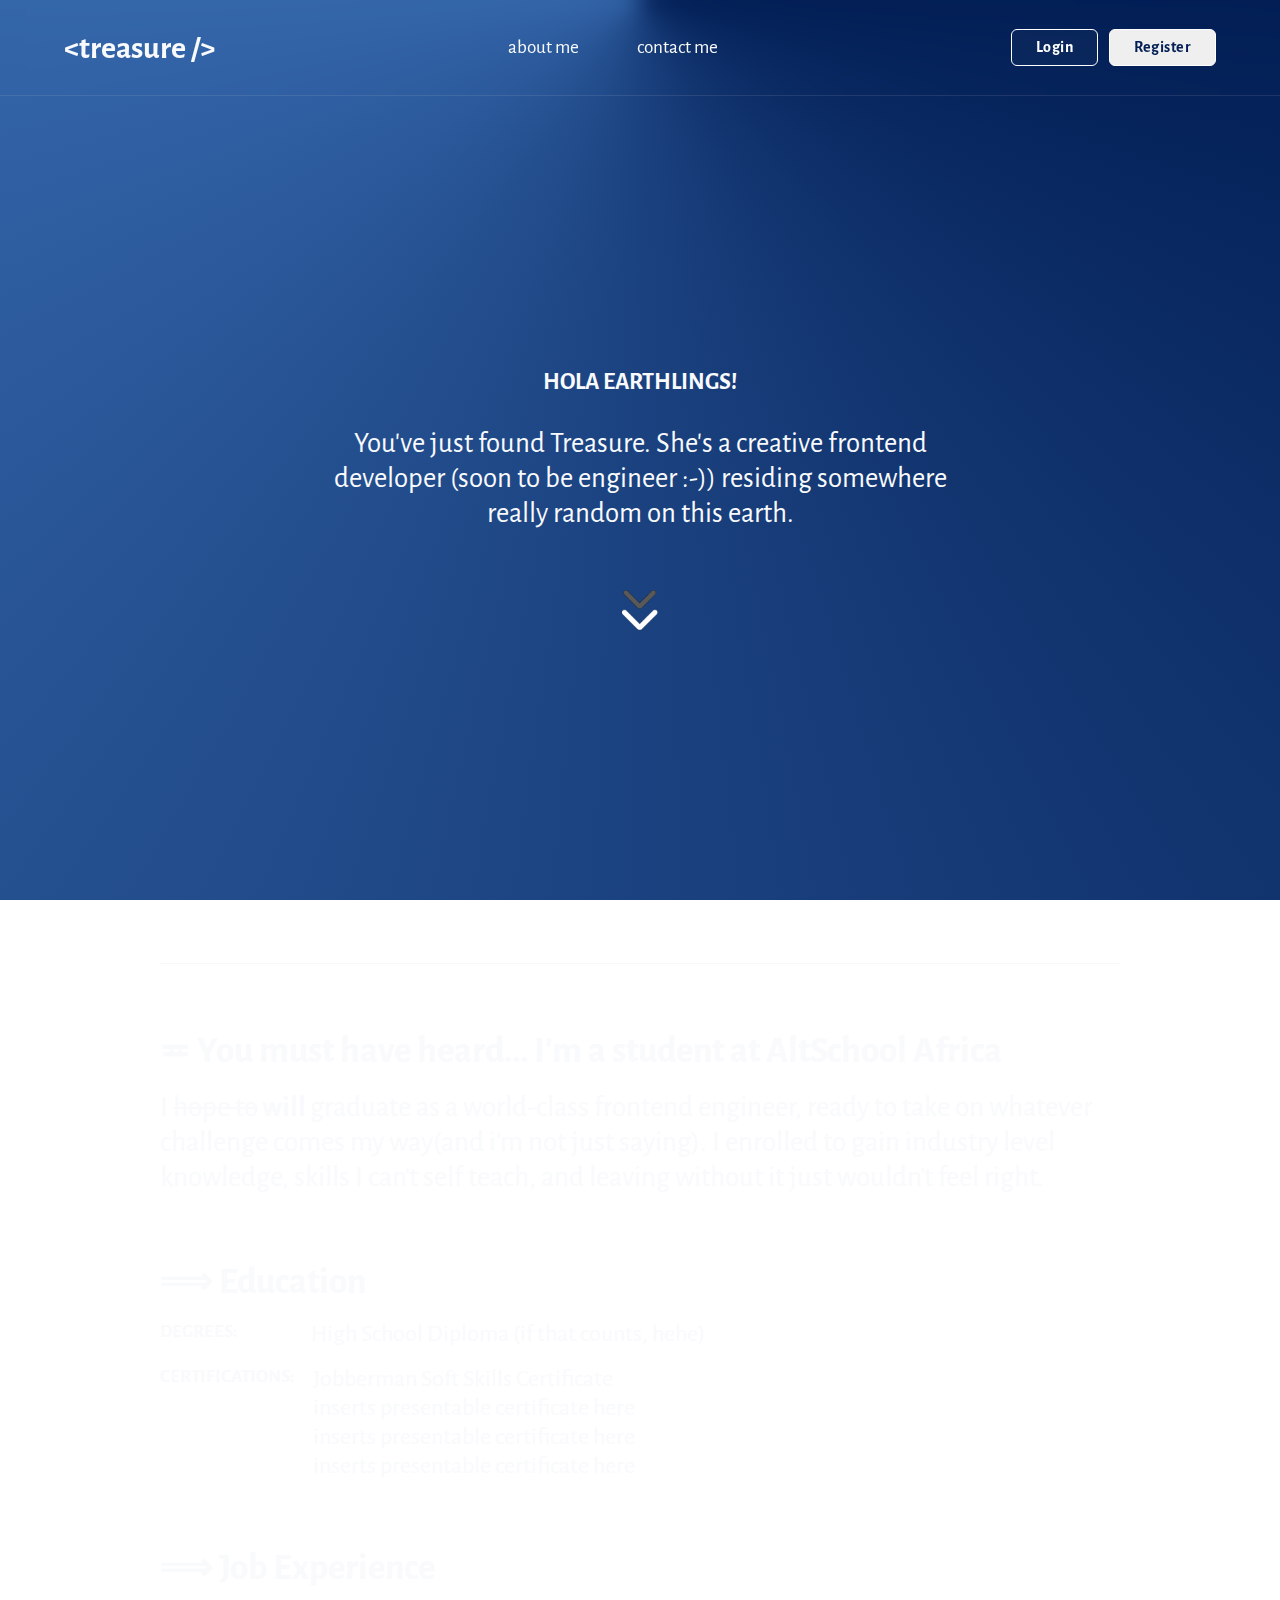
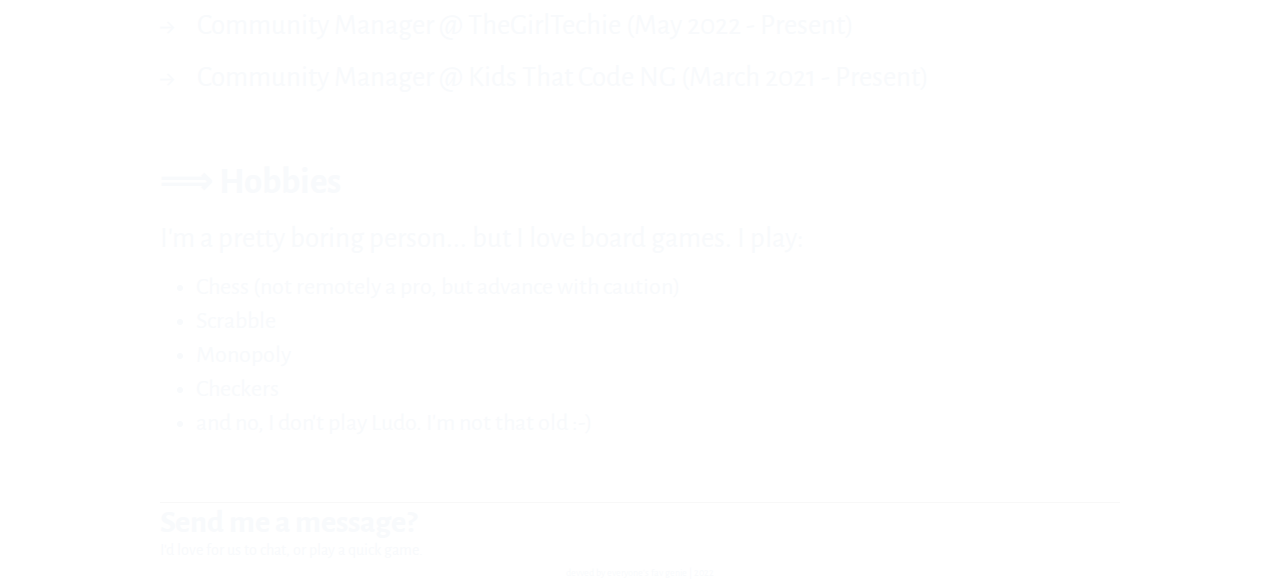
==== index.html @ 8bc4dc57 "about section done" ====
<!DOCTYPE html>
<html lang="en">
<head>
    <meta charset="UTF-8">
    <meta http-equiv="X-UA-Compatible" content="IE=edge">
    <meta name="viewport" content="width=device-width, initial-scale=1.0">
    <link rel="stylesheet" href="style.css">
    <title>{inserts an intelligent title here} </title>
</head>
<body>
    <nav>
            <h1> &lt;treasure /&gt;</h1>
            <ul>
                <li><a href="#about">about me</a></li>
                <li><a href="">contact me</a></li>
            </ul>
            <div>
                <button class="login-button"><a href="">Login</a></button>
                <button class="register-button"><a href="">Register</a></button>
            </div> 
    </nav>
    <main>
        <section class="hero">
            <h2>HOLA EARTHLINGS!</h2>
            <p>You've just found Treasure. She's a creative frontend developer (soon to be engineer :-)) residing somewhere really random on this earth.</p>
            <img src="assets/scroll.gif" width="100">
        </section>
        <section id="about">
            <aside>
               <h2>&ecir; You must have heard... I'm a student at AltSchool Africa</h2> 
               <div>
                   <p class="about-paragraph">I <span style="text-decoration:line-through">hope to</span><strong> will </strong>graduate as a world-class frontend engineer, ready to take on whatever challenge comes my way(and i'm not just saying). I enrolled to gain industry level knowledge, skills I can't self teach, and leaving without it just wouldn't feel right.</p>
               </div>
            </aside>
            <aside>
                <h2>&DoubleLongRightArrow; Education</h2> 
                <div class="education-info">
                    <div class="degrees">
                        <h3>DEGREES: </h3>
                        <p style="margin-left:3.1em">High School Diploma (if that counts, hehe)</p>
                    </div>
                    <div class="degrees">
                        <h3>CERTIFICATIONS: </h3>
                        <div>
                            <p style="margin-left:.8em">Jobberman Soft Skills Certificate</p>
                            <p style="margin-left:.8em">inserts presentable certificate here</p>
                            <p style="margin-left:.8em">inserts presentable certificate here</p>
                            <p style="margin-left:.8em">inserts presentable certificate here</p>
                        </div>
                    </div>
                    <p></p>
                </div>
             </aside>
             <aside>
                <h2>&DoubleLongRightArrow; Job Experience</h2> 
                <div>
                    <p>&RightArrow; &MediumSpace; &MediumSpace;Community Manager @ TheGirlTechie (May 2022 - Present)</p>
                    <p>&RightArrow; &MediumSpace; &MediumSpace;Community Manager @ Kids That Code NG (March 2021 - Present)</p>
                    
                </div>
             </aside>
             <aside>
                <h2>&DoubleLongRightArrow; Hobbies</h2> 
                <div>
                    <p>I'm a pretty boring person... but I love board games. I play:</p>
                    <ul>
                        <li>Chess (not remotely a pro, but advance with caution)</li>
                        <li>Scrabble</li>
                        <li>Monopoly</li>
                        <li>Checkers</li>
                        <li>and no, I don't play Ludo. I'm not that old :-)</li>
                    </ul>
                </div>
             </aside>
        </section>
        <section class="contact">
            <div>
                <h1>Send me a message?</h1>
                <p>I'd love for us to chat, or play a quick game.</p>
            </div>
        </section>
    </main>
    <footer>devved by everyone's fav genie | 2022</footer>
</body>
</html>
---- style.css ----
@import url('https://fonts.googleapis.com/css2?family=Alegreya+Sans:ital,wght@0,100;0,300;0,400;0,500;0,700;0,800;0,900;1,100;1,300;1,400;1,500;1,700;1,800;1,900&display=swap');
* {
    padding: 0;
    margin: 0;
    box-sizing: border-box;
    list-style: none;
    text-decoration: none;
    font-family: 'Alegreya Sans', Verdana, sans-serif;
    color: unset;
}
a:hover {
    text-decoration: underline;
    text-decoration-style: dotted;
    text-underline-offset: 4px;
}
body {
    background: conic-gradient(from 90deg at 50% 0%, #021e55, #66aeff) no-repeat center center fixed;
    background-size: cover;
    height: 100%;
    width: 100%;
    color: #f8fafc;
}
nav {
    display: flex;
    justify-content: space-between;
    align-items: center;
    position: fixed;
    top: 0;
    border-bottom: 0.05em solid rgba(204, 204, 204, 0.13);
    width: 100%;
    height: 6em;
    margin: 0 auto; 
    padding: 0 5%;
    backdrop-filter: blur(10px);
}
nav ul {
    display: flex;
    font-size: 1.2em;
}
nav ul > * + * {
  margin-left: 3em;
}
nav li a:hover {
    text-decoration: underline;
    text-decoration-style: dotted;
    text-underline-offset: 4px;
    color: white;
}
button {
    border: 1px solid white;
    padding: 0.5em 1.5em;
    border-radius: 6px;
    font-weight: 600;
    font-size: 16px;
    letter-spacing: 0.5px;
}
.login-button {
    background: rgba(255, 255, 255, 0.027);
    margin-right: 0.5em;
    color: white;
}
.login-button:hover {
    background: rgba(255, 255, 255, 0.3);
}
button.register-button {
    color: #021e55;
}
main {
    width: 75%;
    margin-inline: auto;
}
.hero {
    display: flex;
    flex-direction: column;
    justify-content: center;
    align-items: center;
    text-align: center;
    height: 100vh;
    margin-top: 4em;
    border-bottom: 0.05em solid rgba(204, 204, 204, 0.13);
}
.hero p {
    font-size: 1.8em;
    width: 80%;
    max-width: 650px;
    margin: 1em auto;
}
.hero img {
    margin-inline: auto;
}
#about {
    border-bottom: 0.05em solid rgba(204, 204, 204, 0.13);
}
#about aside {
    margin-block: 4em;
}
#about aside h2 {
    font-size: 2.3em;

}
#about aside p {
    font-size: 1.8em;
    margin-block: 0.6em;
}
#about aside ul li{ 
    list-style: disc;
    font-size: 1.5em;
    margin: .2em 1.5em;
}

#about aside .degrees {
    display: flex;
    align-items: flex-start;
    margin-block: 1em;
}
#about aside .degrees p {
    font-size: 1.5em;
    margin-block: 0;
}
.reach-me {
    text-align: center;
    font-size: 1.5em;
}
.reach-me a {
    text-decoration: underline;
    text-decoration-style: dotted;
}
footer {
    text-align: center;
    font-size: x-small;
    line-height: 26px;
}
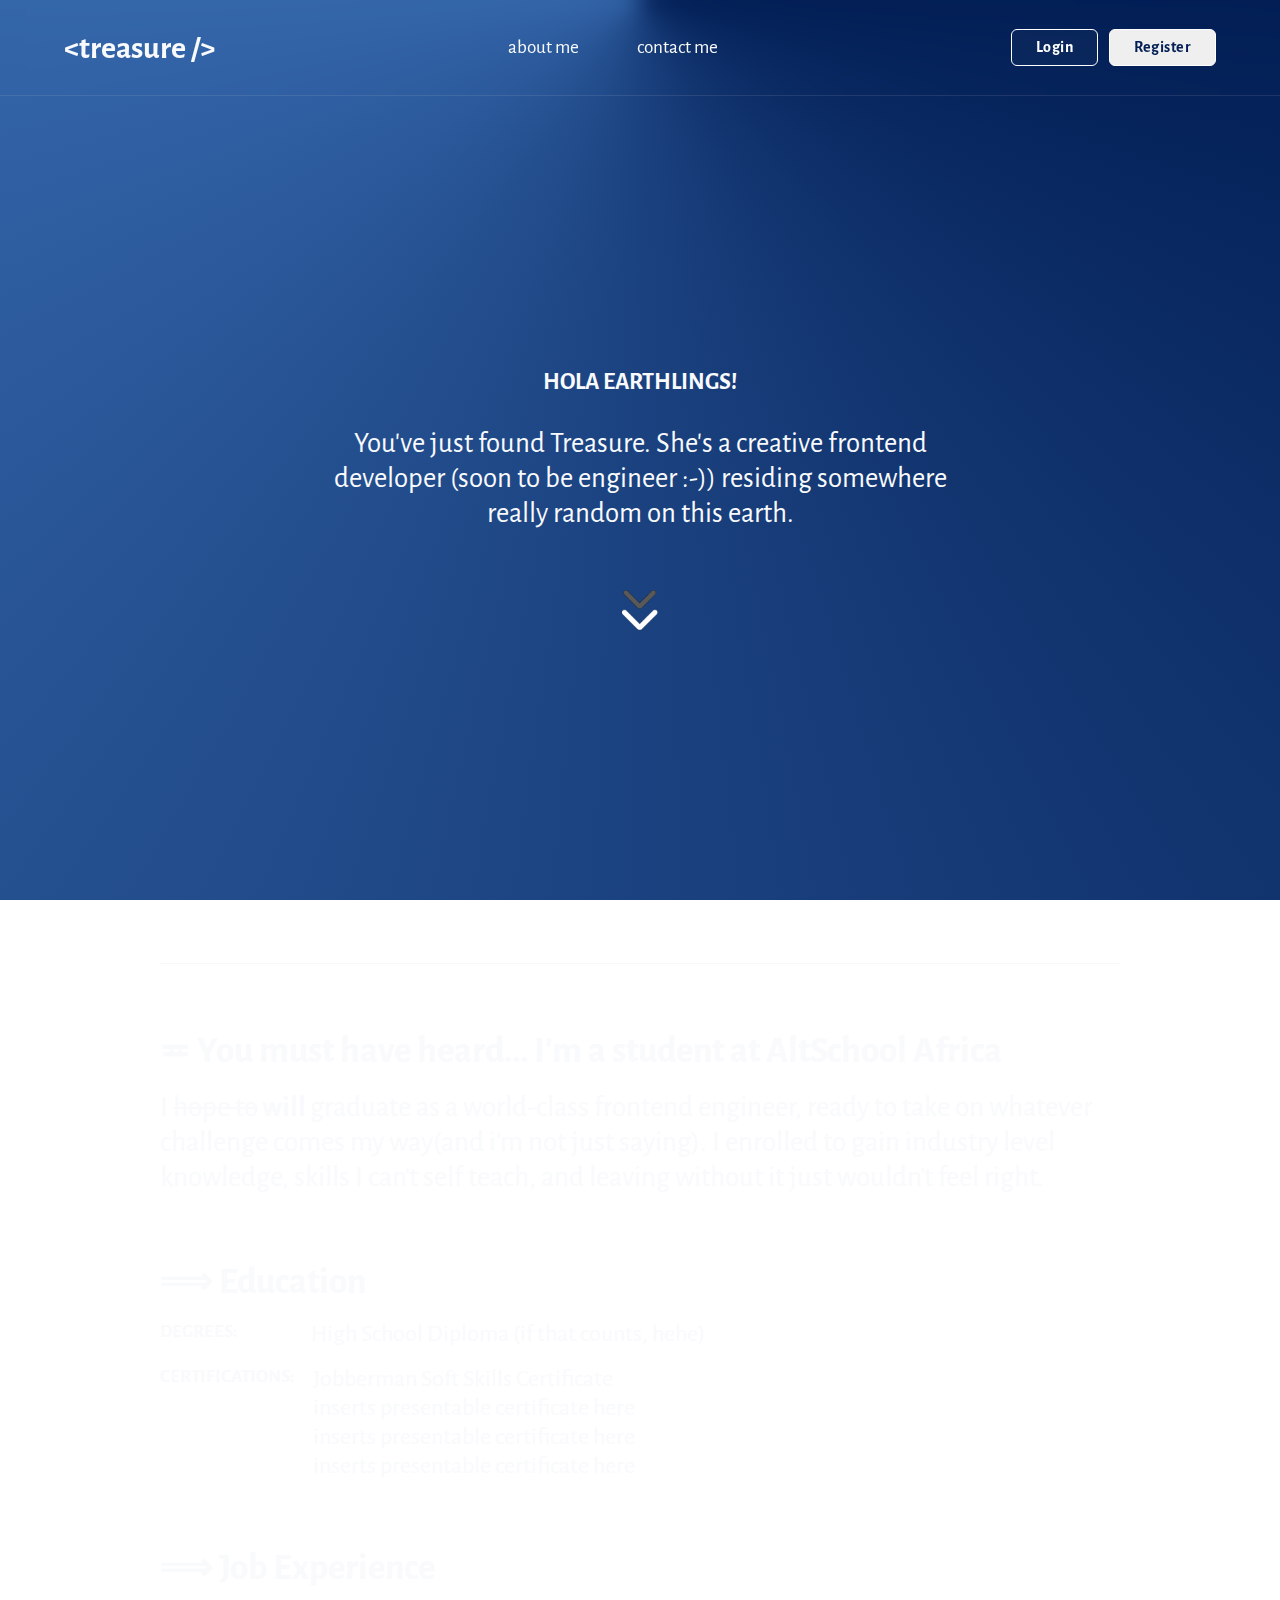
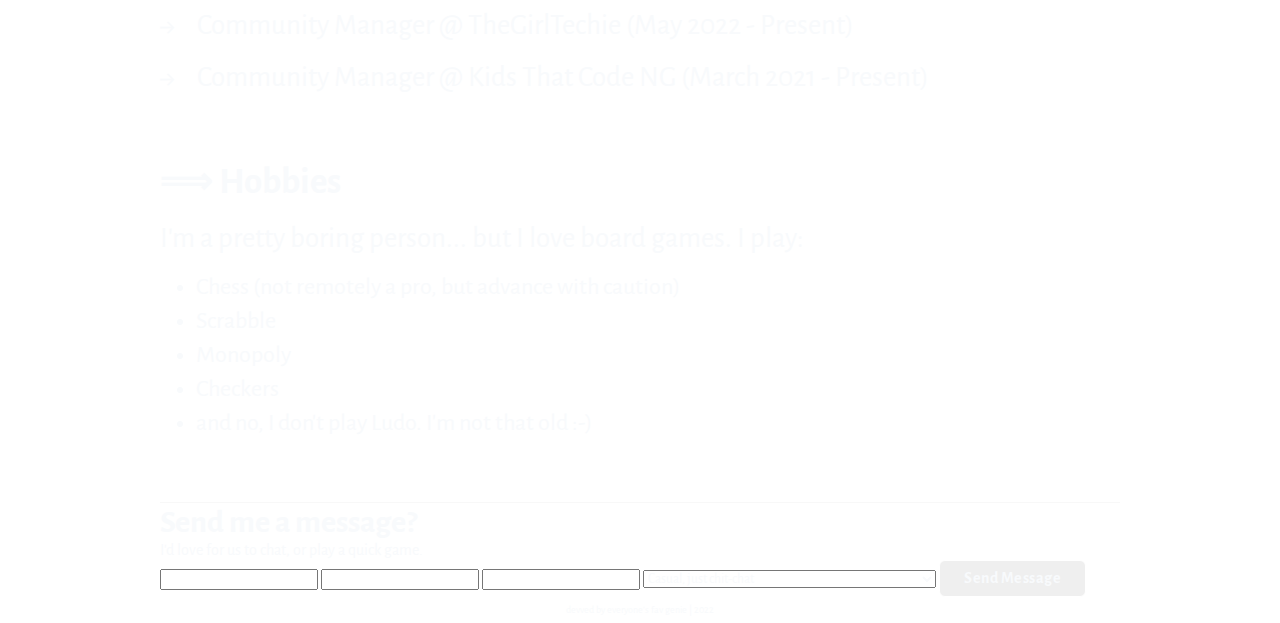
==== commit 3f1f5ca0: "shared nav across screens" ====
--- a/index.html
+++ b/index.html
@@ -78,6 +78,20 @@
                 <h1>Send me a message?</h1>
                 <p>I'd love for us to chat, or play a quick game.</p>
             </div>
+            <aside>
+                <form action="">
+                    <input type="text" name="" id="">
+                    <input type="email" name="" id="">
+                    <input type="text" name="" id="">
+                    <select name="Priority" value="Priority" id="">
+                        <option value="">Casual, just chit-chat</option>
+                        <option value="">Important, someone just deleted production DB</option>
+                        <option value="">Top Priority, I have a gig for you</option>
+                        <option value="">Code Red, I have a sweet deal you need to close ASAP</option>
+                    </select>
+                    <button type="submit">Send Message</button>
+                </form>
+            </aside>
         </section>
     </main>
     <footer>devved by everyone's fav genie | 2022</footer>
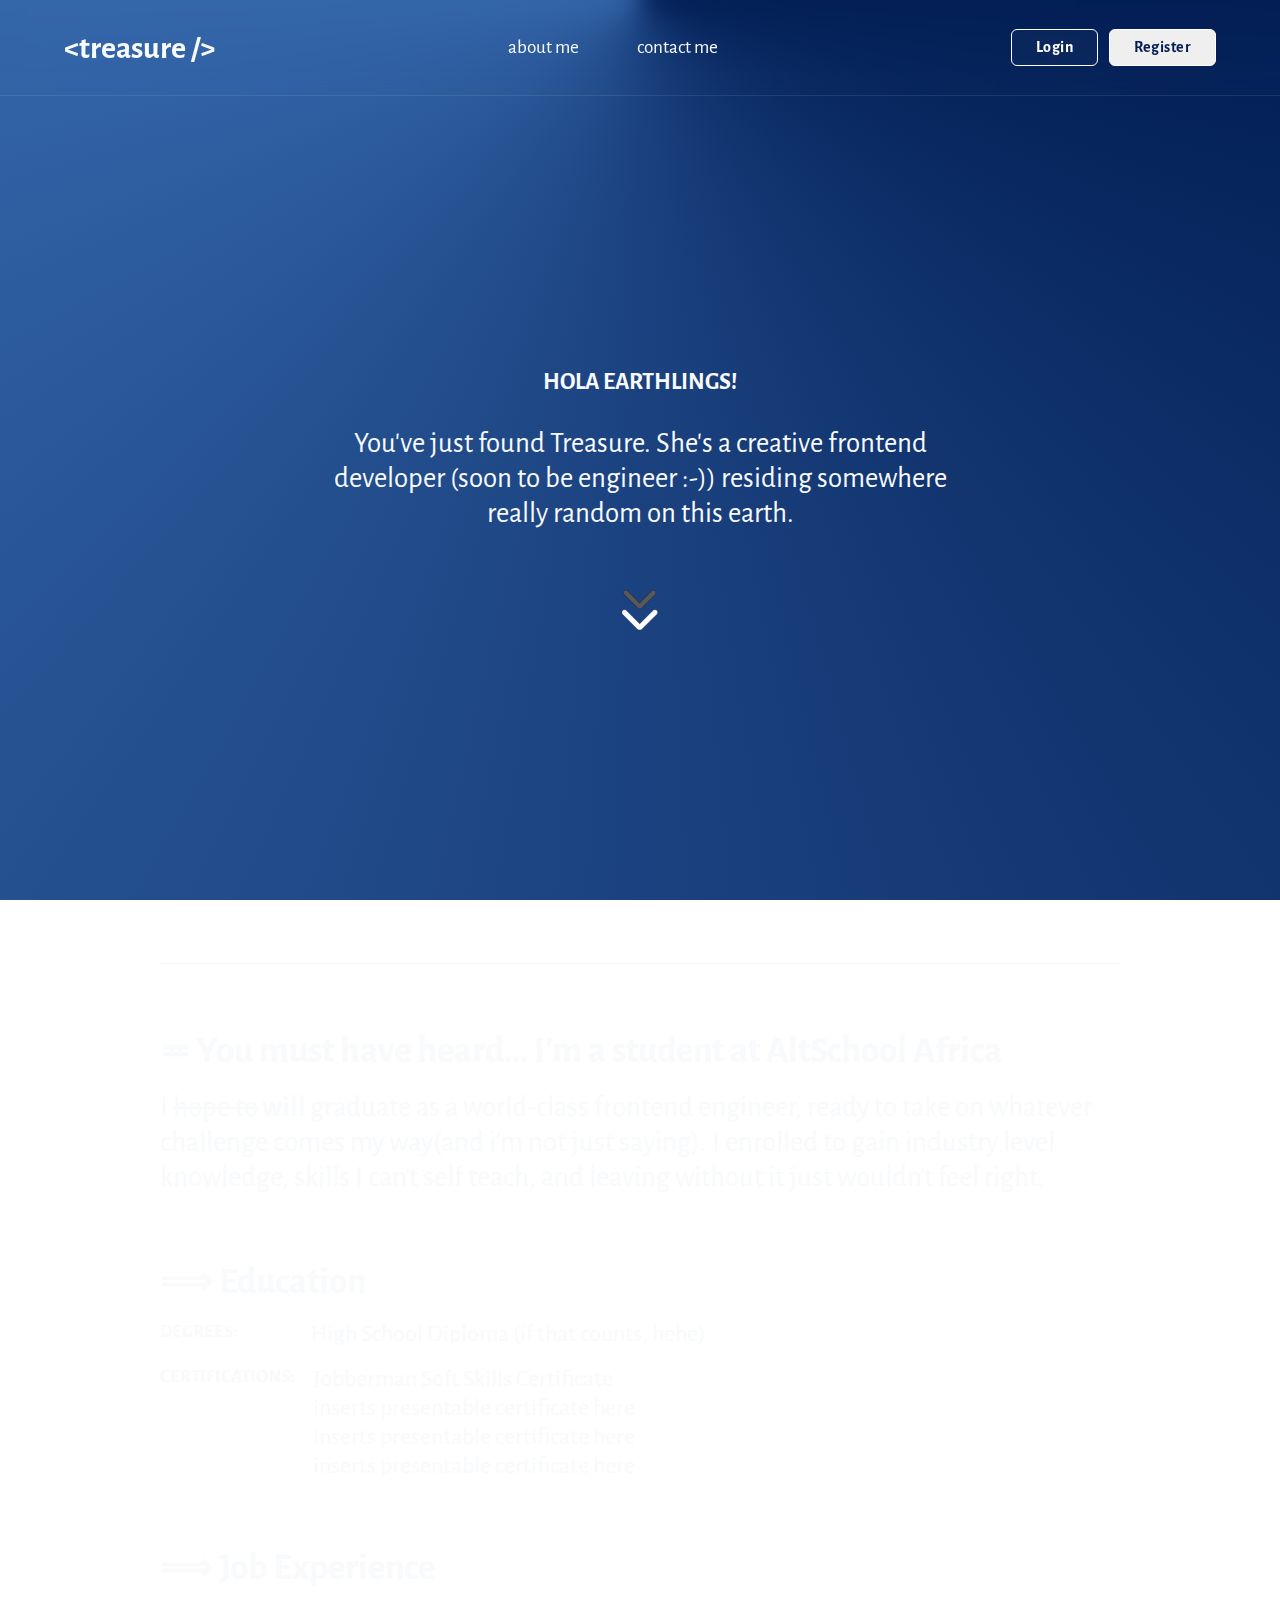
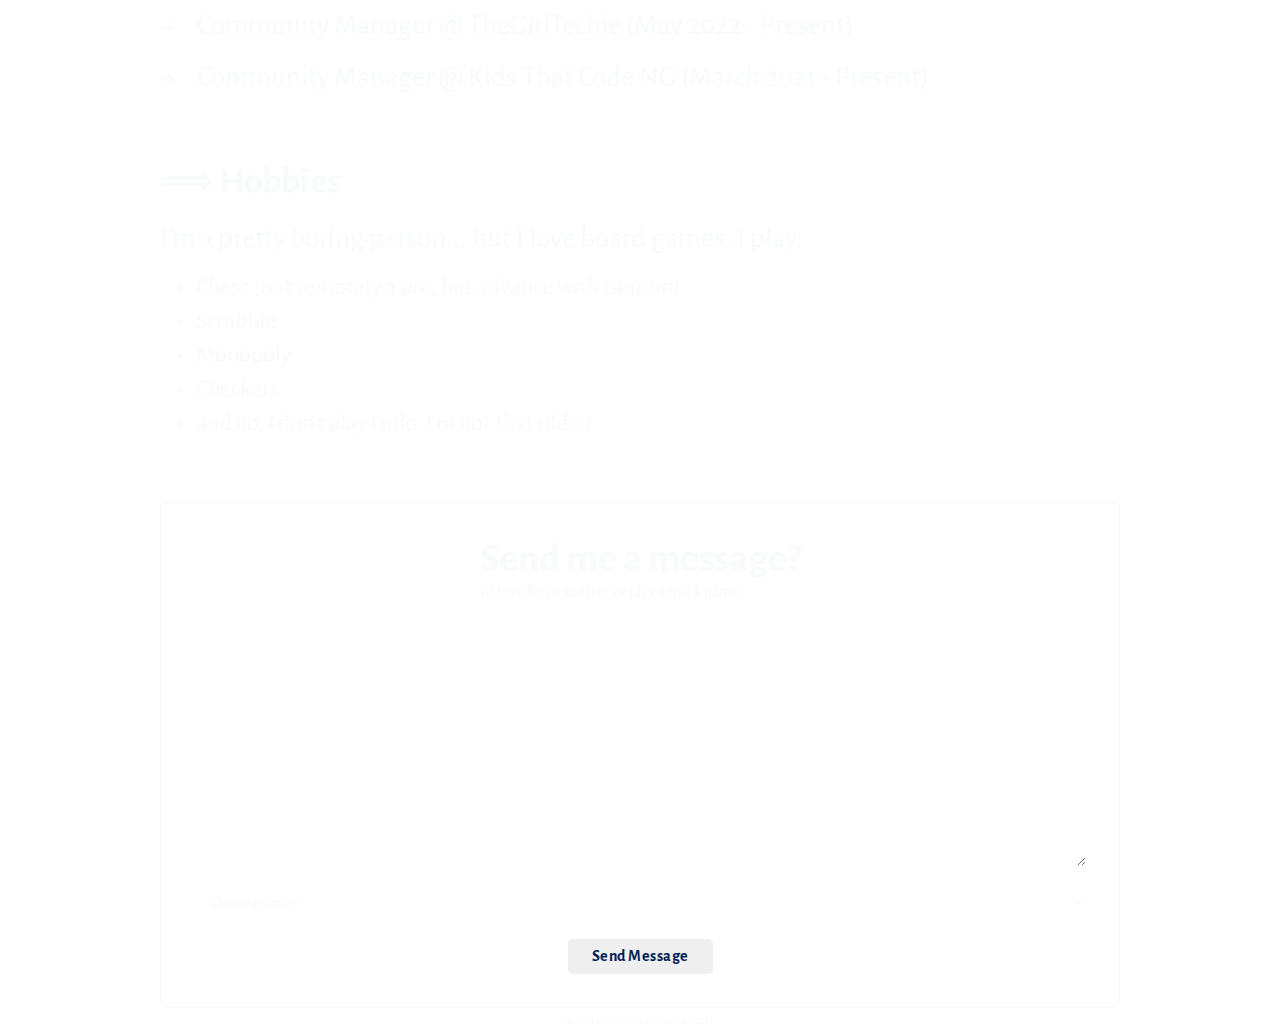
==== commit aa7a7e33: "form controls" ====
--- a/index.html
+++ b/index.html
@@ -12,7 +12,7 @@
             <h1> &lt;treasure /&gt;</h1>
             <ul>
                 <li><a href="#about">about me</a></li>
-                <li><a href="">contact me</a></li>
+                <li><a href="#contact">contact me</a></li>
             </ul>
             <div>
                 <button class="login-button"><a href="">Login</a></button>
@@ -42,10 +42,10 @@
                     <div class="degrees">
                         <h3>CERTIFICATIONS: </h3>
                         <div>
-                            <p style="margin-left:.8em">Jobberman Soft Skills Certificate</p>
-                            <p style="margin-left:.8em">inserts presentable certificate here</p>
-                            <p style="margin-left:.8em">inserts presentable certificate here</p>
-                            <p style="margin-left:.8em">inserts presentable certificate here</p>
+                            <p>Jobberman Soft Skills Certificate</p>
+                            <p>inserts presentable certificate here</p>
+                            <p>inserts presentable certificate here</p>
+                            <p>inserts presentable certificate here</p>
                         </div>
                     </div>
                     <p></p>
@@ -53,7 +53,7 @@
              </aside>
              <aside>
                 <h2>&DoubleLongRightArrow; Job Experience</h2> 
-                <div>
+                <div class="experience">
                     <p>&RightArrow; &MediumSpace; &MediumSpace;Community Manager @ TheGirlTechie (May 2022 - Present)</p>
                     <p>&RightArrow; &MediumSpace; &MediumSpace;Community Manager @ Kids That Code NG (March 2021 - Present)</p>
                     
@@ -73,25 +73,25 @@
                 </div>
              </aside>
         </section>
-        <section class="contact">
+        <section id="contact">
             <div>
                 <h1>Send me a message?</h1>
                 <p>I'd love for us to chat, or play a quick game.</p>
             </div>
-            <aside>
-                <form action="">
-                    <input type="text" name="" id="">
-                    <input type="email" name="" id="">
-                    <input type="text" name="" id="">
-                    <select name="Priority" value="Priority" id="">
-                        <option value="">Casual, just chit-chat</option>
-                        <option value="">Important, someone just deleted production DB</option>
-                        <option value="">Top Priority, I have a gig for you</option>
-                        <option value="">Code Red, I have a sweet deal you need to close ASAP</option>
-                    </select>
-                    <button type="submit">Send Message</button>
-                </form>
-            </aside>
+            <form action="">
+                <input type="text" name="" id="" placeholder="What's your name?" required>
+                <input type="email" name="" id="" placeholder="Enter your email..." required>
+                <textarea type="text" rows="7" placeholder="Type your message here..." no-resize required></textarea> 
+                <select name="cars" id="cars" placeholder="Choose a priority" required>
+                    <option value="Choose a priority" default>Choose a priority</option>
+                    <option value="volvo">Casual</option>
+                    <option value="saab">Medium</option>
+                    <option value="mercedes">High</option>
+                    <option value="audi">Top Priority</option>
+                </select>
+                      
+                <button type="submit">Send Message</button>
+            </form>
         </section>
     </main>
     <footer>devved by everyone's fav genie | 2022</footer>
--- a/style.css
+++ b/style.css
@@ -81,15 +81,12 @@
 }
 .hero p {
     font-size: 1.8em;
-    width: 80%;
+    width: 95%;
     max-width: 650px;
     margin: 1em auto;
 }
 .hero img {
     margin-inline: auto;
-}
-#about {
-    border-bottom: 0.05em solid rgba(204, 204, 204, 0.13);
 }
 #about aside {
     margin-block: 4em;
@@ -116,6 +113,10 @@
 #about aside .degrees p {
     font-size: 1.5em;
     margin-block: 0;
+    margin-left: .8em;
+}
+#about .experience {
+    font-size: 1em;
 }
 .reach-me {
     text-align: center;
@@ -125,6 +126,60 @@
     text-decoration: underline;
     text-decoration-style: dotted;
 }
+#contact {
+    display: flex;
+    flex-wrap: wrap;
+    justify-content: space-evenly;
+    margin: auto;
+    padding: 2em;
+    border-radius: 6px;
+    border: 0.05em solid rgba(204, 204, 204, 0.13);
+}
+#contact div h1 {
+    font-size: 2.5em;
+}
+#contact aside {
+    width: 100%;
+}
+form {
+    display: flex;
+    flex-direction: column;
+    align-items: center;
+    width: 100%;
+    margin: auto;
+}
+form button {
+    color: #021e55;
+}
+input {
+    display: flex;
+    background: transparent;
+    border: 1px solid white;
+    border-radius: 4px;
+    width: 100%;
+    padding: 1em;
+    margin-bottom: 1em;
+}
+select {
+    background: transparent;
+    border: 1px solid white;
+    border-radius: 4px;
+    width: 100%;
+    padding: 1em;
+    margin-bottom: 1em;
+}
+textarea {
+    background: transparent;
+    border: 1px solid white;
+    border-radius: 4px;
+    width: 100%;
+    padding: 1em;
+    margin-bottom: 1em;
+}
+::placeholder {
+    color: rgba(255, 255, 255, 0.356);
+    letter-spacing: 0.5px;
+}
 footer {
     text-align: center;
     font-size: x-small;
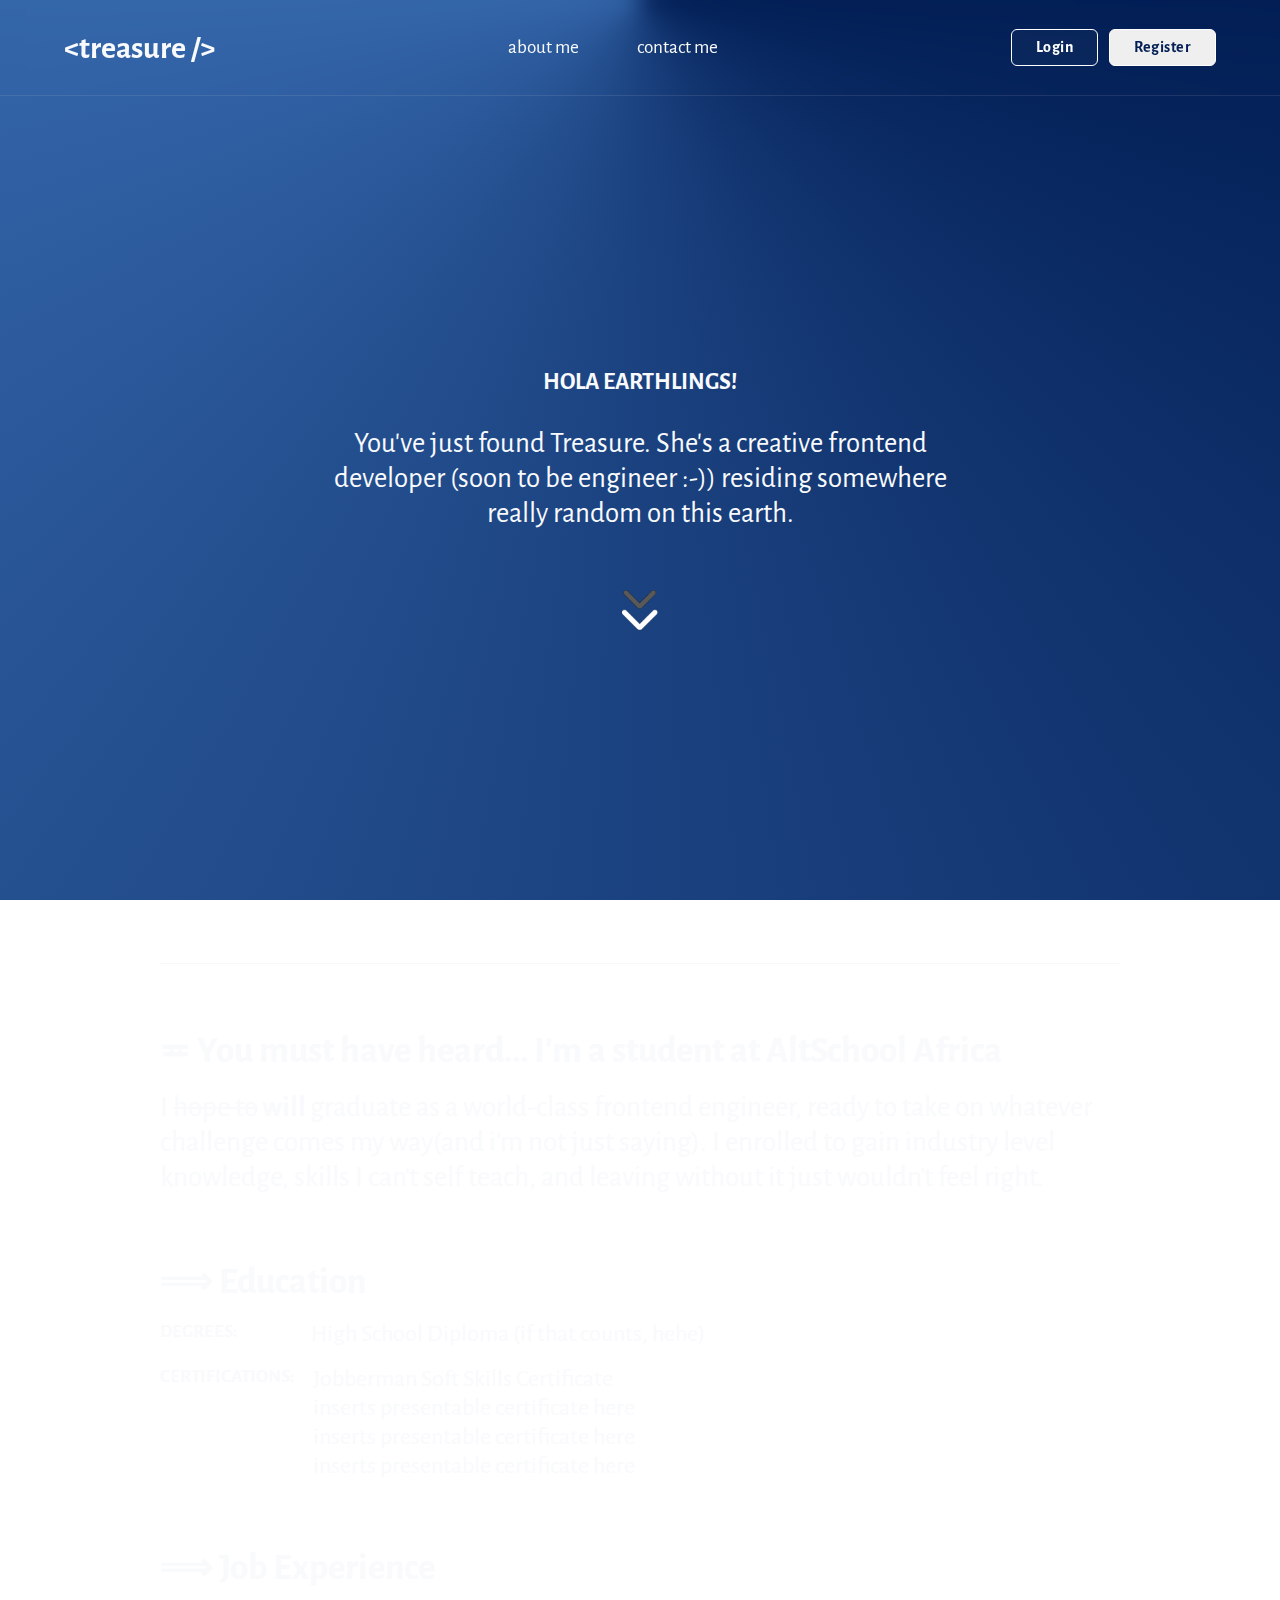
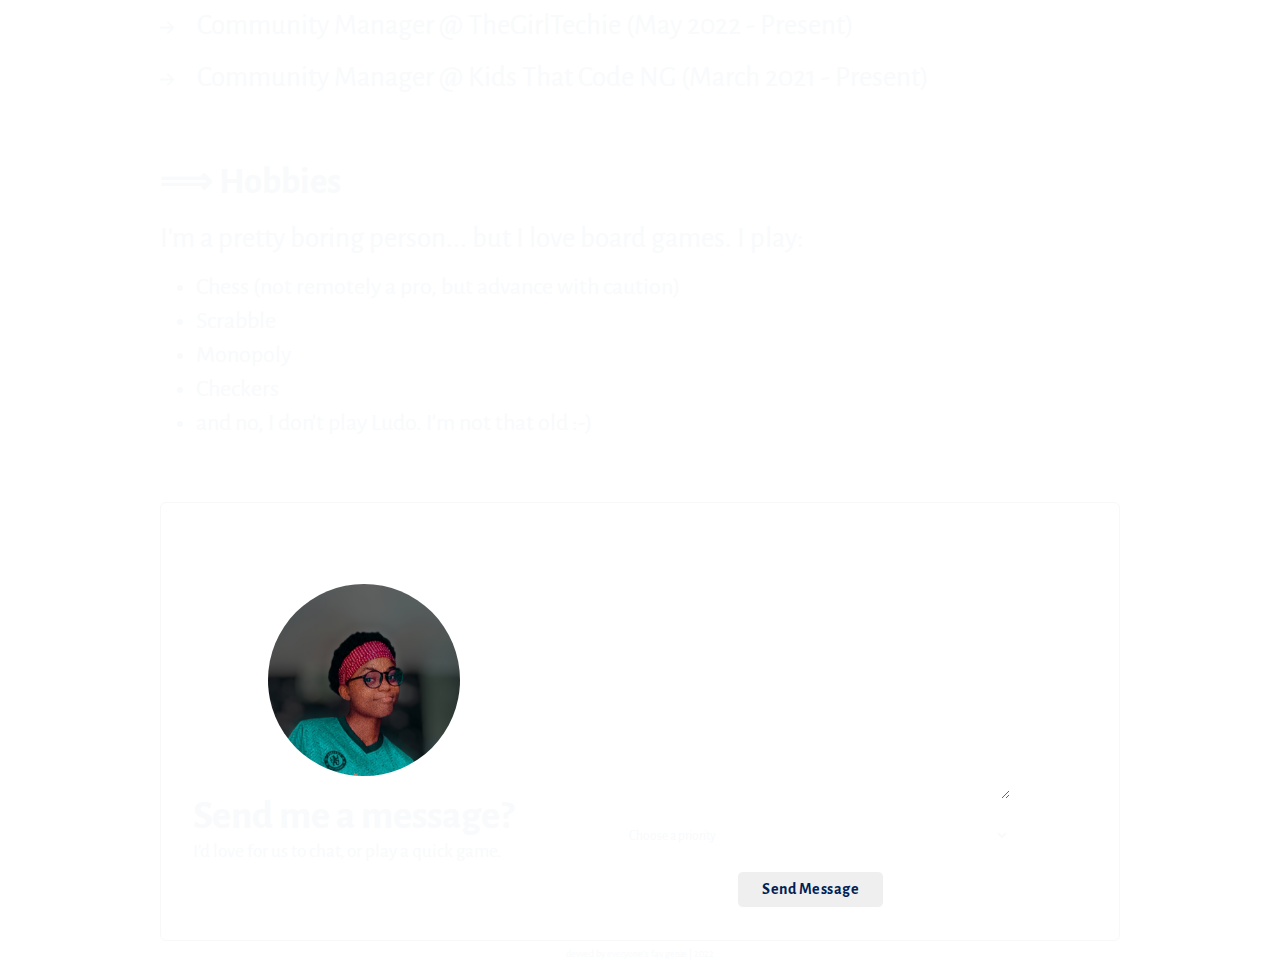
==== commit 876e7dc6: "finished form validation" ====
--- a/index.html
+++ b/index.html
@@ -9,14 +9,14 @@
 </head>
 <body>
     <nav>
-            <h1> &lt;treasure /&gt;</h1>
+            <h1><a href="index.html">&lt;treasure /&gt;</a></h1>
             <ul>
                 <li><a href="#about">about me</a></li>
                 <li><a href="#contact">contact me</a></li>
             </ul>
             <div>
-                <button class="login-button"><a href="">Login</a></button>
-                <button class="register-button"><a href="">Register</a></button>
+                <button class="login-button"><a href="login.html">Login</a></button>
+                <button class="register-button"><a href="register.html">Register</a></button>
             </div> 
     </nav>
     <main>
@@ -75,6 +75,9 @@
         </section>
         <section id="contact">
             <div>
+                <div class="image">
+                    <img src="assets/avatar.jpg" alt="">
+                </div>
                 <h1>Send me a message?</h1>
                 <p>I'd love for us to chat, or play a quick game.</p>
             </div>
--- a/style.css
+++ b/style.css
@@ -128,8 +128,10 @@
 }
 #contact {
     display: flex;
+    width: 100%;
     flex-wrap: wrap;
-    justify-content: space-evenly;
+    justify-content: space-around;
+    align-items: center;
     margin: auto;
     padding: 2em;
     border-radius: 6px;
@@ -137,15 +139,31 @@
 }
 #contact div h1 {
     font-size: 2.5em;
+    margin-right: 0.5em;
+}
+#contact p {
+    font-size: 1.2em;
+    margin-bottom: 0.75rem;
+    
 }
 #contact aside {
     width: 100%;
 }
+#contact .image {
+    width: 100%;
+    display: flex;
+}
+#contact img {
+    border-radius: 50%;
+    width: 12em;
+    margin: 1em auto;
+}
 form {
     display: flex;
     flex-direction: column;
     align-items: center;
     width: 100%;
+    max-width: 400px;
     margin: auto;
 }
 form button {
@@ -160,6 +178,10 @@
     padding: 1em;
     margin-bottom: 1em;
 }
+input:focus, textarea:focus, select:focus {
+    border: 2px solid white;
+    outline: white;
+}
 select {
     background: transparent;
     border: 1px solid white;
@@ -167,6 +189,11 @@
     width: 100%;
     padding: 1em;
     margin-bottom: 1em;
+}
+option {
+    -webkit-appearance: none;
+    background-color: transparent;
+    color: #021e55;
 }
 textarea {
     background: transparent;
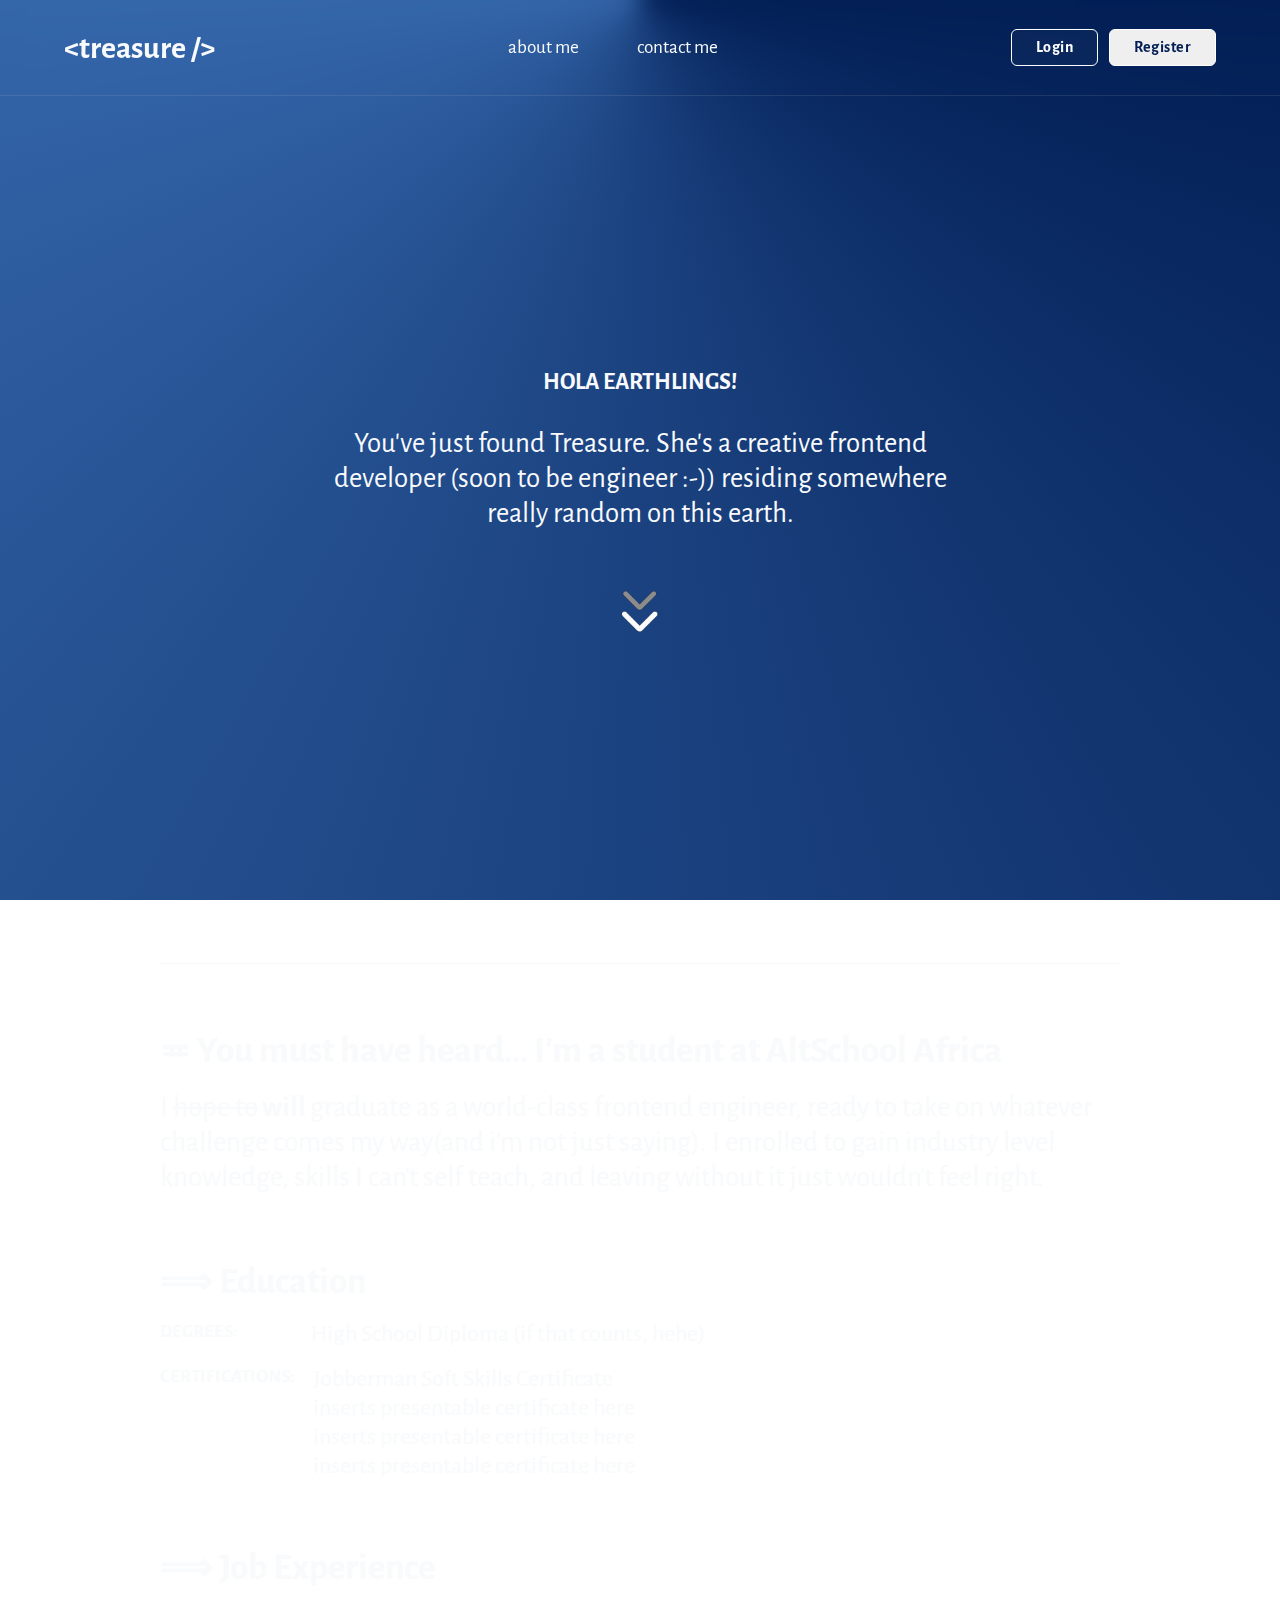
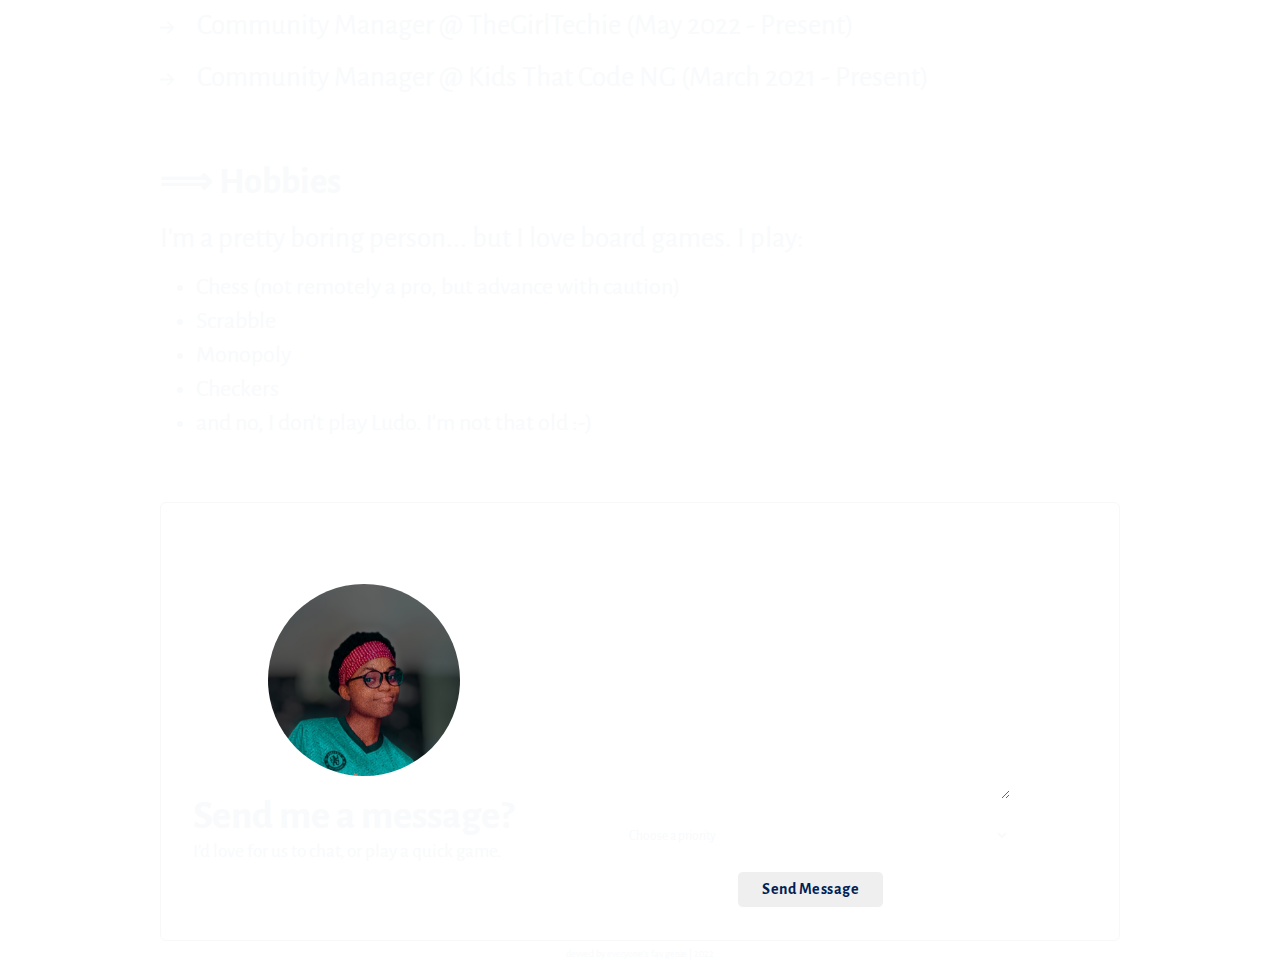
==== commit 4b8d593e: "added transition animation to buttons" ====
--- a/index.html
+++ b/index.html
@@ -8,6 +8,7 @@
     <title>{inserts an intelligent title here} </title>
 </head>
 <body>
+    <!-- navigation-->
     <nav>
             <h1><a href="index.html">&lt;treasure /&gt;</a></h1>
             <ul>
@@ -20,11 +21,13 @@
             </div> 
     </nav>
     <main>
+        <!-- hero content -->
         <section class="hero">
             <h2>HOLA EARTHLINGS!</h2>
             <p>You've just found Treasure. She's a creative frontend developer (soon to be engineer :-)) residing somewhere really random on this earth.</p>
             <img src="assets/scroll.gif" width="100">
         </section>
+        <!-- about me -->
         <section id="about">
             <aside>
                <h2>&ecir; You must have heard... I'm a student at AltSchool Africa</h2> 
@@ -73,6 +76,7 @@
                 </div>
              </aside>
         </section>
+        <!-- contact me -->
         <section id="contact">
             <div>
                 <div class="image">
@@ -87,10 +91,10 @@
                 <textarea type="text" rows="7" placeholder="Type your message here..." no-resize required></textarea> 
                 <select name="cars" id="cars" placeholder="Choose a priority" required>
                     <option value="Choose a priority" default>Choose a priority</option>
-                    <option value="volvo">Casual</option>
-                    <option value="saab">Medium</option>
-                    <option value="mercedes">High</option>
-                    <option value="audi">Top Priority</option>
+                    <option value="casual">Casual</option>
+                    <option value="medium">Medium</option>
+                    <option value="high">High</option>
+                    <option value="top priority">Top Priority</option>
                 </select>
                       
                 <button type="submit">Send Message</button>
--- a/style.css
+++ b/style.css
@@ -53,6 +53,10 @@
     font-weight: 600;
     font-size: 16px;
     letter-spacing: 0.5px;
+    transition: all 0.2s ease;
+}
+button:hover {
+    padding: 0.5em 1.8em;
 }
 .login-button {
     background: rgba(255, 255, 255, 0.027);
@@ -211,4 +215,27 @@
     text-align: center;
     font-size: x-small;
     line-height: 26px;
+}
+
+/* Login page */
+#login {
+    display: flex;
+    flex-direction: column;
+    align-items: center;
+    justify-content: center;
+    height: 100vh;
+    padding: 2em;
+    border-radius: 6px;
+    border: 0.05em solid rgba(204, 204, 204, 0.13);
+}
+#login h1 {
+    font-size: 2.5em;
+}
+#login p {
+    font-size: 1.2em;
+    margin-bottom: 3rem;
+    text-align: center;
+}
+#login form {
+    margin: 0 auto;
 }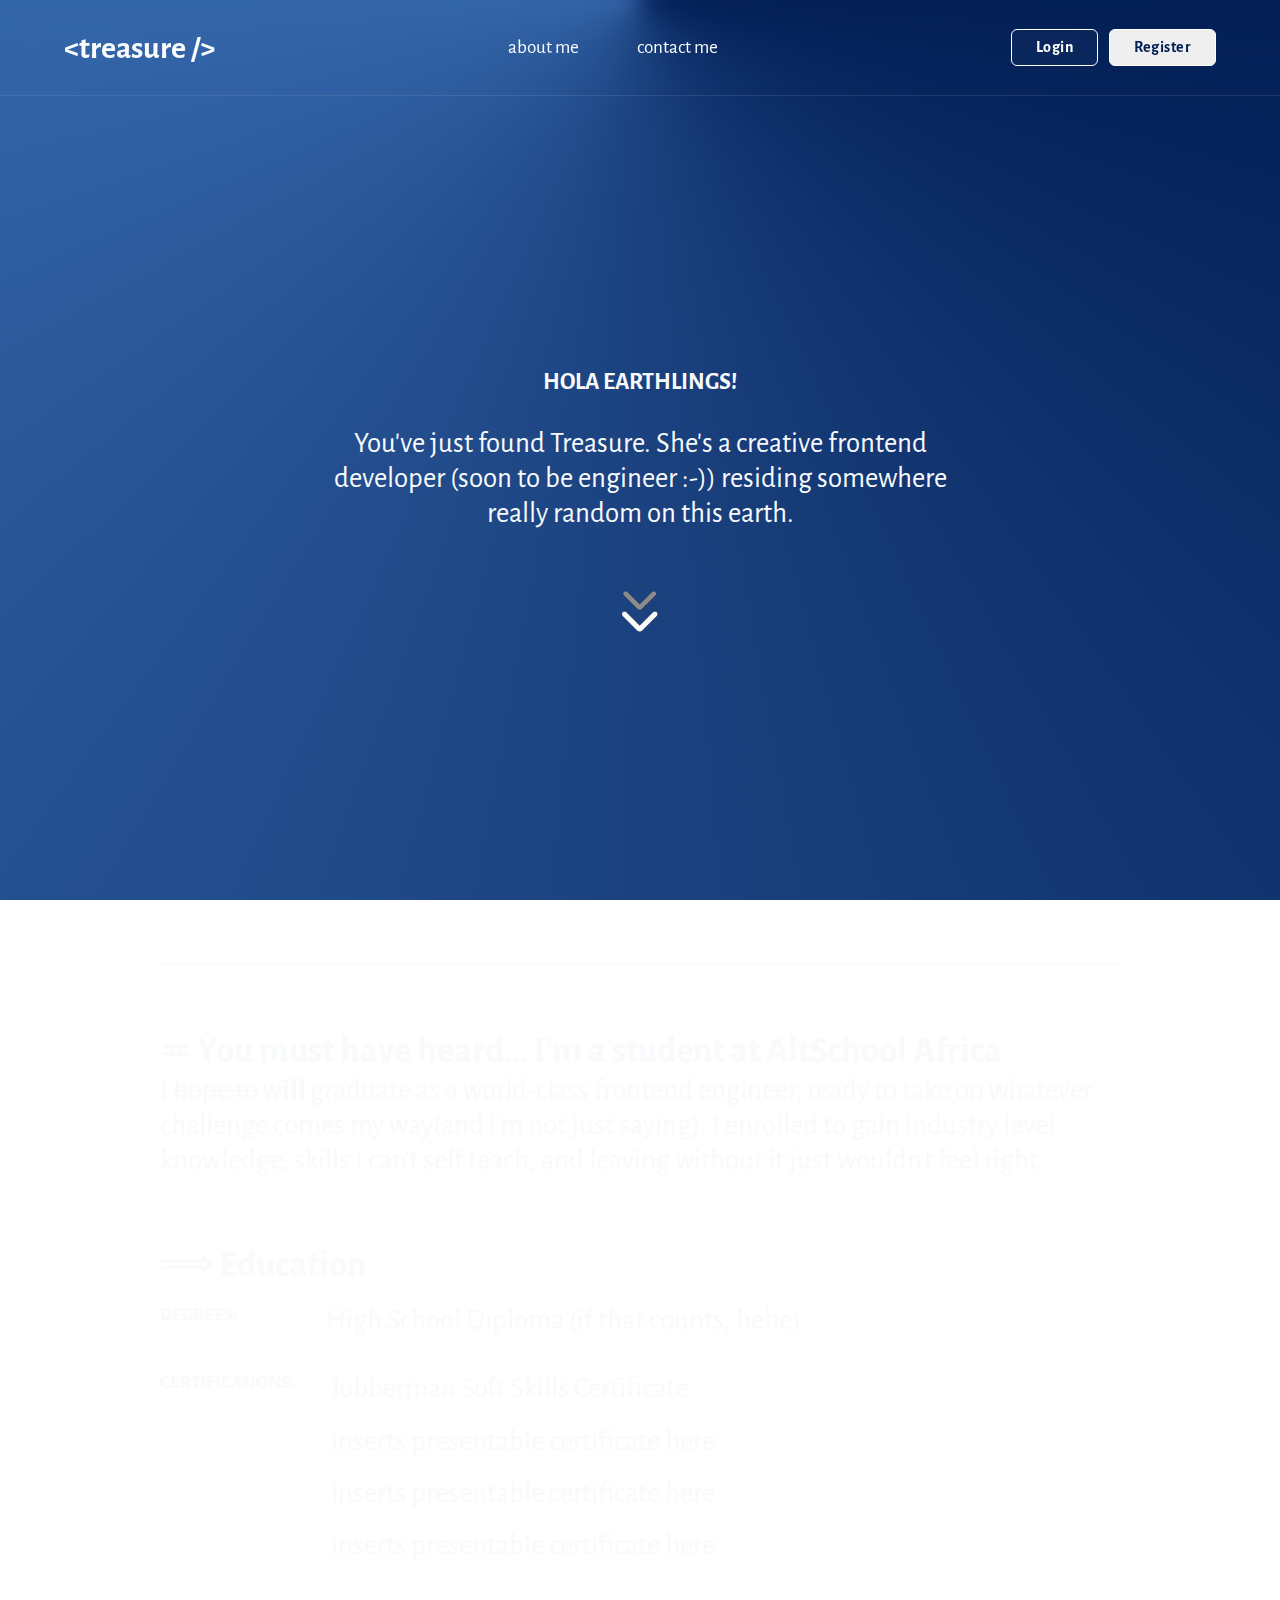
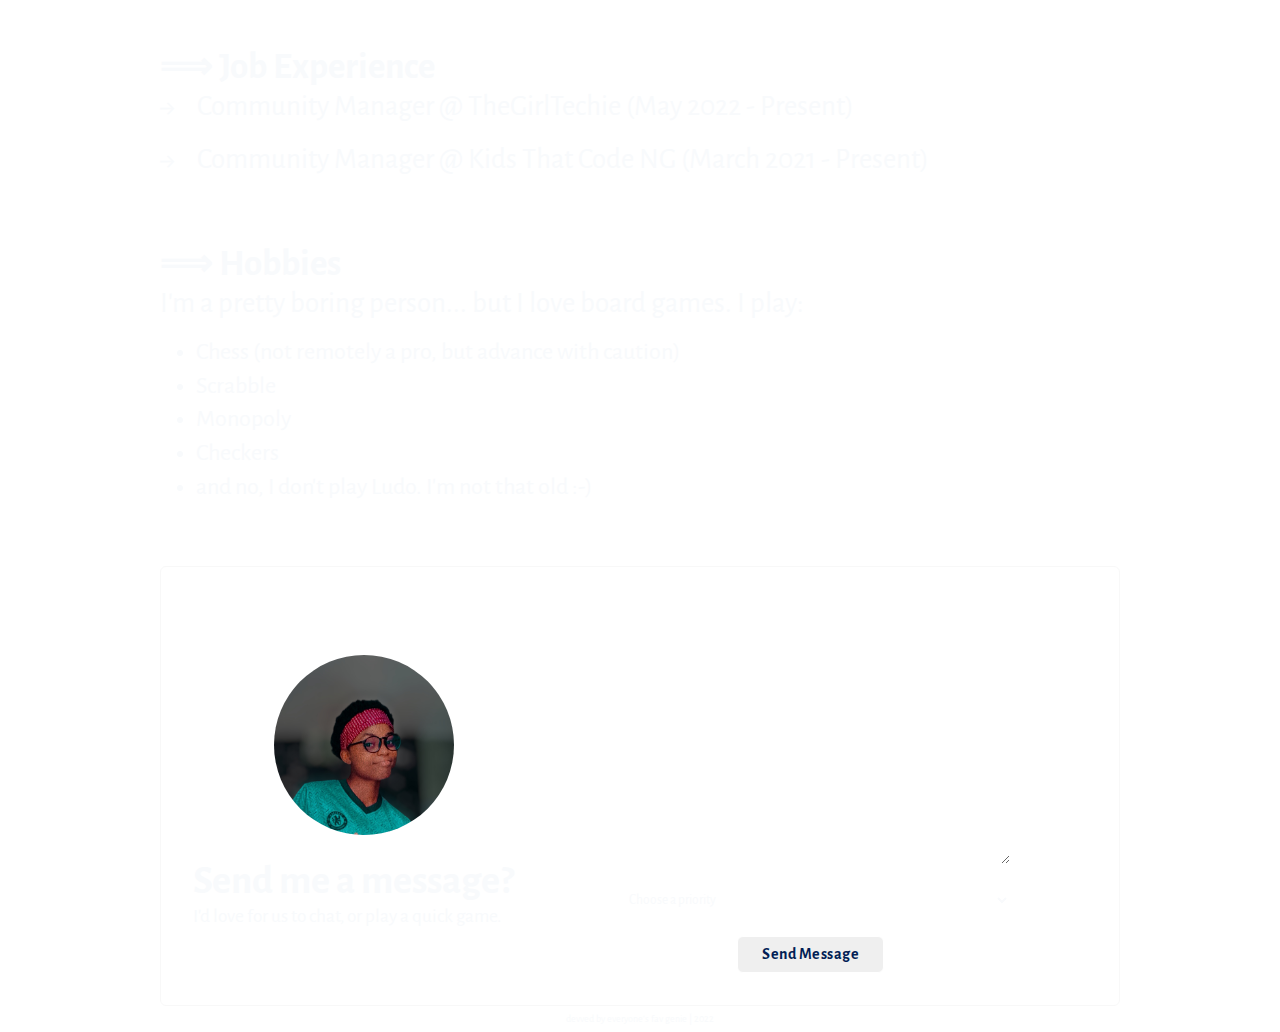
==== commit 13b54305: "all main pages finalised" ====
--- a/index.html
+++ b/index.html
@@ -42,7 +42,7 @@
                         <h3>DEGREES: </h3>
                         <p style="margin-left:3.1em">High School Diploma (if that counts, hehe)</p>
                     </div>
-                    <div class="degrees">
+                    <div class="degrees cert">
                         <h3>CERTIFICATIONS: </h3>
                         <div>
                             <p>Jobberman Soft Skills Certificate</p>
--- a/style.css
+++ b/style.css
@@ -101,24 +101,34 @@
 }
 #about aside p {
     font-size: 1.8em;
-    margin-block: 0.6em;
+    margin-bottom: 0.6em;
 }
 #about aside ul li{ 
     list-style: disc;
     font-size: 1.5em;
     margin: .2em 1.5em;
 }
-
+.cert p {
+    margin-left: 1.3em;
+}
 #about aside .degrees {
     display: flex;
     align-items: flex-start;
     margin-block: 1em;
 }
-#about aside .degrees p {
-    font-size: 1.5em;
-    margin-block: 0;
-    margin-left: .8em;
-}
+@media (max-width: 560px) {
+    #about aside .degrees {
+        flex-direction: column;
+        margin-block: 0em;
+    }
+    #about aside .degrees p {
+        margin-left: 0em !important;
+    }
+    .cert p {
+        margin-left: unset;
+    }
+}
+
 #about .experience {
     font-size: 1em;
 }
@@ -159,6 +169,8 @@
 }
 #contact img {
     border-radius: 50%;
+    border: 2px dashed white;
+    padding: 4px;
     width: 12em;
     margin: 1em auto;
 }
@@ -238,4 +250,72 @@
 }
 #login form {
     margin: 0 auto;
-}+}
+/* Register page */
+#register {
+    display: flex;
+    flex-direction: column;
+    align-items: center;
+    justify-content: center;
+    min-height: 100vh;
+    width: 100%;
+    padding: 2em;
+    border-radius: 6px;
+    border: 0.05em solid rgba(204, 204, 204, 0.13);
+}
+#register section {
+    width: 100%;
+    max-width: 300px;
+    margin: 0 auto;
+}
+
+#register h1 {
+    font-size: 2.5em;
+    margin-bottom: 0.1em;
+    margin-top: 2em;
+}
+#register form {
+    display: flex;
+    flex-direction: column;
+    max-width: unset;
+    
+}
+#register .form-container {
+    display: flex;
+    flex-direction: column;
+    max-width: 750px;
+    margin: 0 auto;
+}
+#register input {
+    width: 100%;
+}
+#register .names {
+    display: flex;
+}
+#register .names > * + * {
+  margin-left: 0.50rem;
+}
+#register button {
+    margin: 1em auto;
+}
+@media (min-width: 650px) {
+    #register .form-container {
+        flex-direction: row;
+        max-width: 650px;
+    }
+    #register section:first-child {
+        margin-right: 1.50rem;
+    }
+}
+@media (max-width:600px) {
+    nav ul {
+        display: none;
+    }
+    button {
+        padding: 0.2em 1.3em;
+        border-radius: 4px;
+        font-weight: 500;
+        font-size: 14px;
+        letter-spacing: 0;
+    }
+}
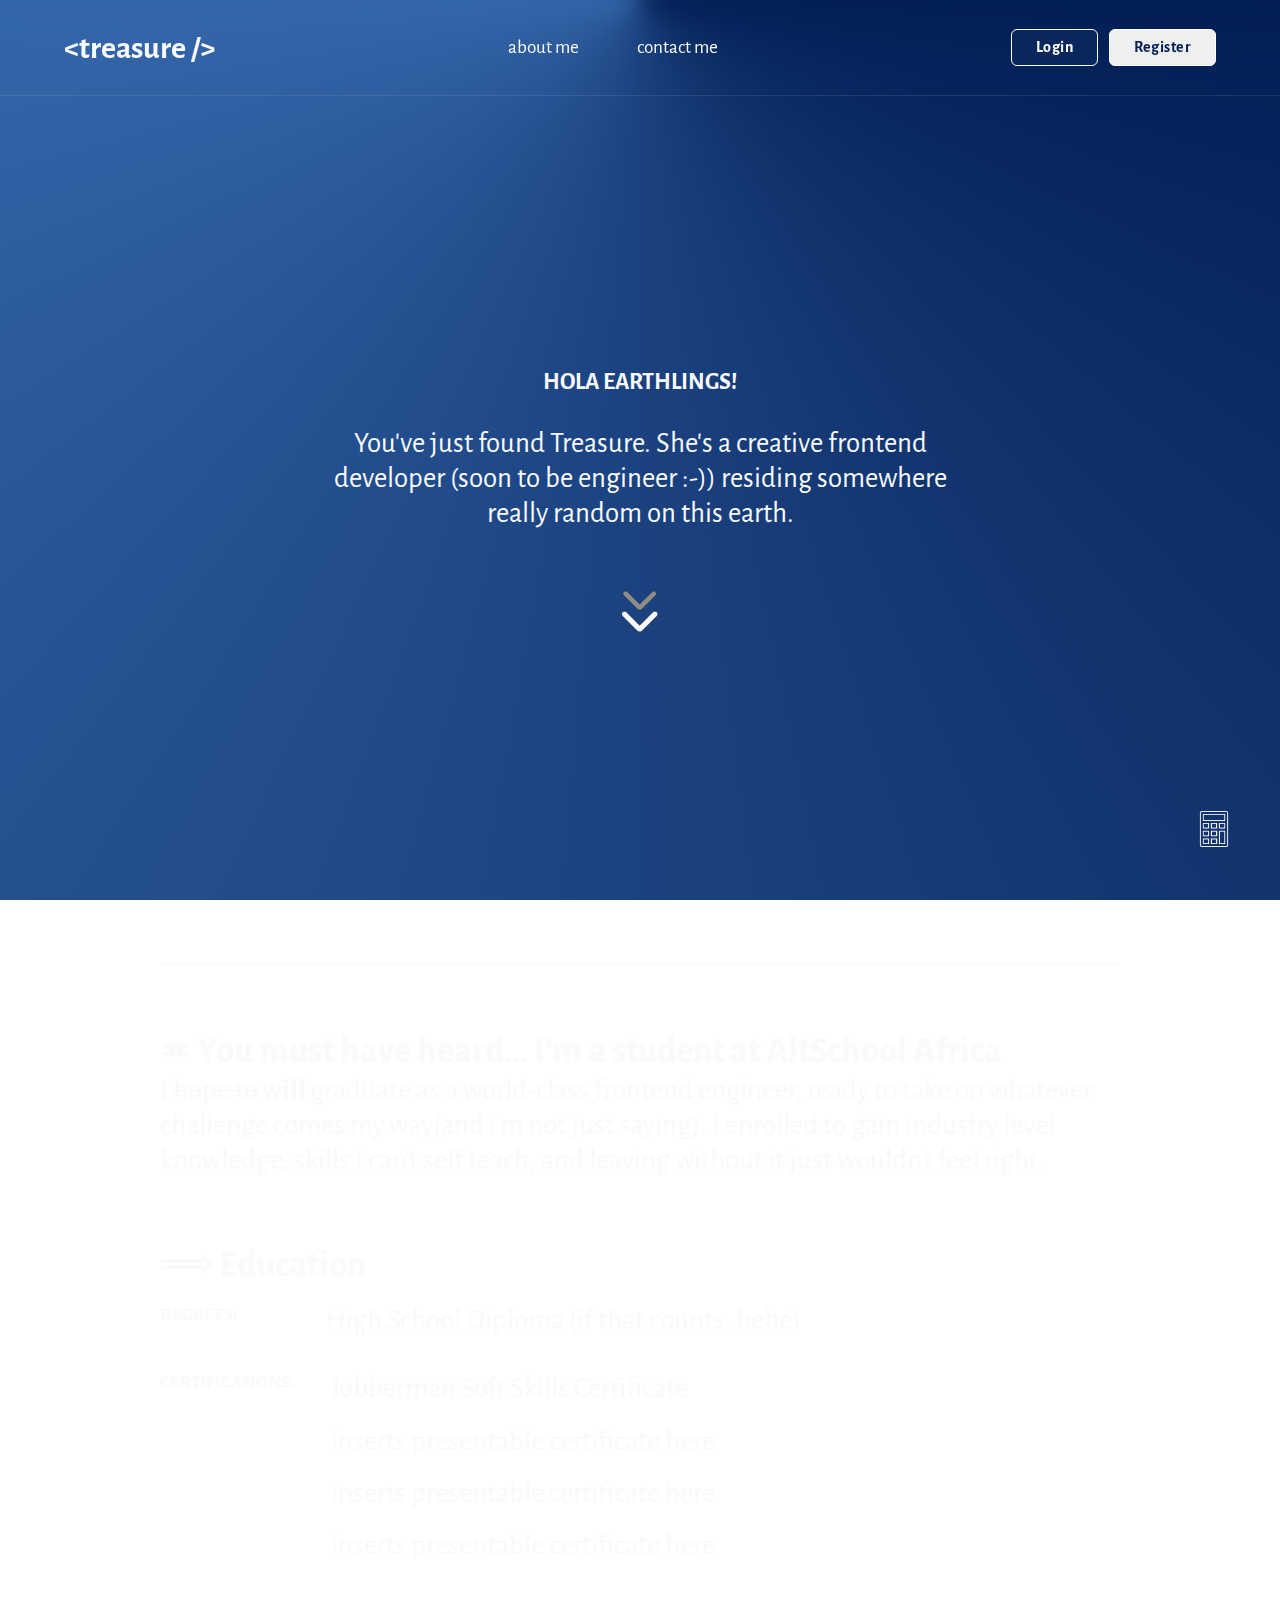
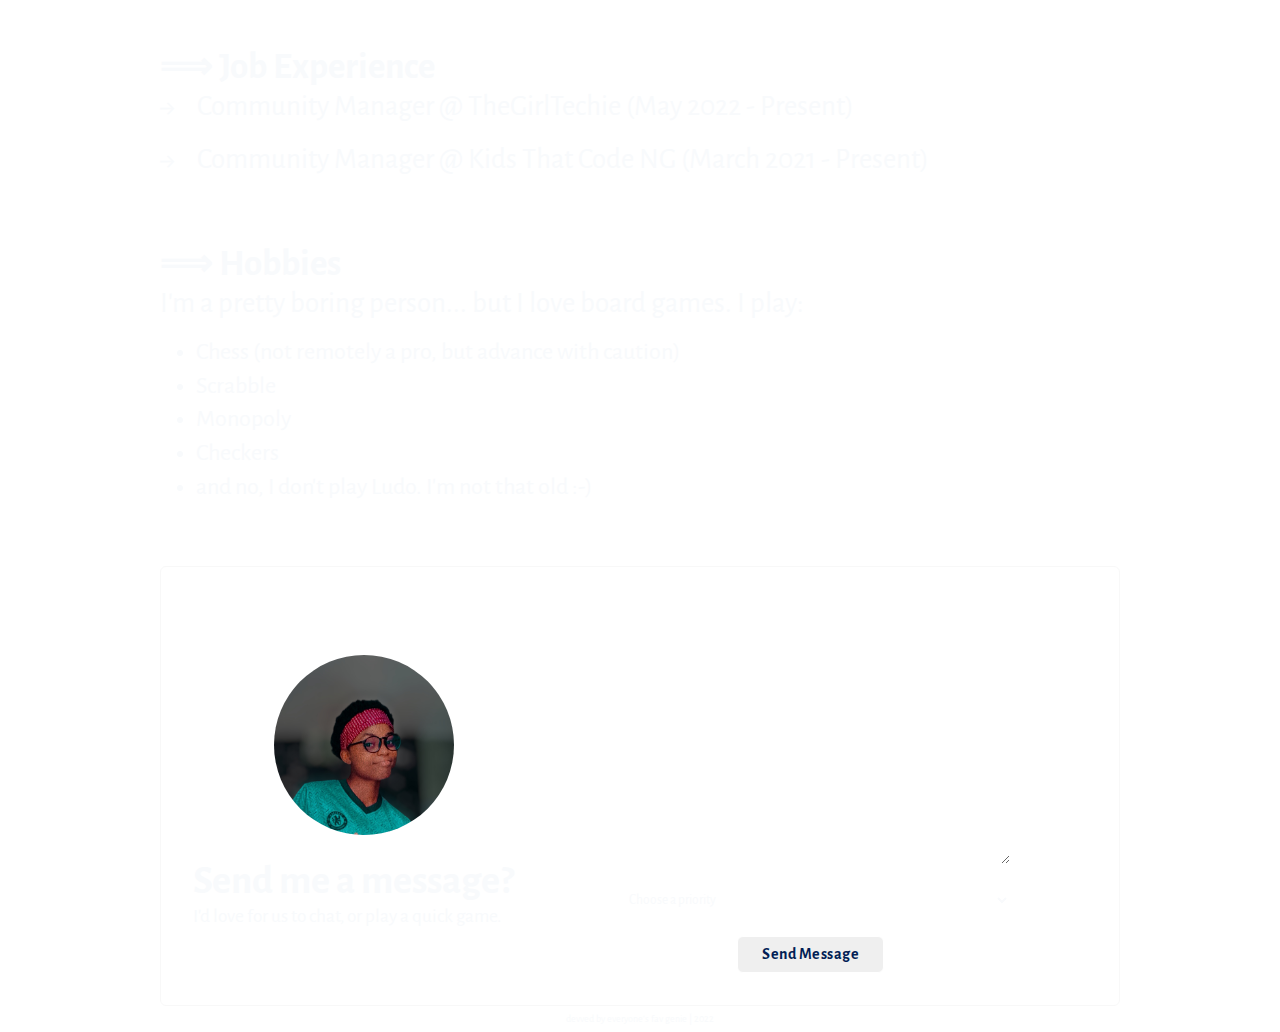
==== commit 04a3a60f: "added link to calculator on all pages" ====
--- a/index.html
+++ b/index.html
@@ -101,6 +101,10 @@
             </form>
         </section>
     </main>
+    <aside class="calculator-icon">
+        <a href="calculator__table.html"><img src="assets/calculator-icon.png" alt=""></a>
+    </aside>
+    
     <footer>devved by everyone's fav genie | 2022</footer>
 </body>
 </html>--- a/style.css
+++ b/style.css
@@ -13,6 +13,18 @@
     text-decoration-style: dotted;
     text-underline-offset: 4px;
 }
+.calculator-icon {
+    position: fixed;
+    bottom: 3em;
+    right: 3em;
+}
+.calculator-icon img:hover {
+    transform: scale(1.2);
+    transition: all 0.3s  ease-in-out;
+}
+.calculator-icon img {
+    width: 36px;
+}
 body {
     background: conic-gradient(from 90deg at 50% 0%, #021e55, #66aeff) no-repeat center center fixed;
     background-size: cover;
@@ -298,6 +310,121 @@
 #register button {
     margin: 1em auto;
 }
+
+/* table calculator */
+.calculator__table {
+    display: flex;
+    align-items: center;
+    justify-content: center;
+    flex-direction: column;
+    min-height: 100vh;
+    font-weight: 500;
+    font-size: 1.3em;
+    border: 0.05em solid rgba(204, 204, 204, 0.13);
+}
+.calculator__table table {
+    width: 90%;
+    max-width: 400px;
+    margin: 0 auto;
+    padding: 6px;
+    border: 0.05em solid rgba(204, 204, 204, 0.13);
+    border-radius: 8px;
+}
+.calculator__table section {
+    width: 90%;
+    max-width: 400px;
+    margin: 0.8em auto;
+    padding: 6px;
+    border: 0.09em solid rgba(204, 204, 204, 0.13);
+    border-radius: 8px;
+    text-align: right;
+}
+.calculator__table section h1{
+    margin: 0;
+    padding-inline: 6px;
+    font-size: 2.3em;
+}
+.calculator__table section h4 {
+    margin: 1em 0 0 0;
+    padding-inline: 6px;
+    font-size: 1.1em;
+}
+.calculator__table td {
+    width: 24px;
+    height: 48px;
+    border: 0.05em solid rgba(204, 204, 204, 0.13);
+    border-radius: 8px;
+    text-align: center;
+}
+.calculator__table td:hover {
+    background-color: rgba(255, 255, 255, 0.2);
+    backdrop-filter: blur(16px);
+}
+.calculator__table .operations, .calculator__flex .operations {
+    color: rgb(221, 207, 16);
+}
+.calculator__body footer {
+    position: absolute;
+    width: 100%;
+    bottom: 4em;
+}
+.calculator__body footer a {
+    text-decoration: underline;
+}
+
+/* flexbox calculator */
+.calculator__flex {
+    display: flex;
+    align-items: center;
+    justify-content: center;
+    flex-direction: column;
+    min-height: 100vh;
+    font-size: 1.3em;
+    border: 0.05em solid rgba(204, 204, 204, 0.13);
+}
+.calculator__flex section {
+    width: 90%;
+    max-width: 400px;
+    margin: 0.8em auto;
+    padding: 6px;
+    border: 0.09em solid rgba(204, 204, 204, 0.13);
+    border-radius: 8px;
+    text-align: right;
+}
+.calculator__flex section h1{
+    margin: 0;
+    padding-inline: 6px;
+    font-size: 2.3em;
+}
+.calculator__flex section h4 {
+    margin: 1em 0 0 0;
+    padding-inline: 6px;
+    font-size: 1.1em;
+}
+.calculator__flex section:last-child {
+    border: 0.05em solid rgba(204, 204, 204, 0.13);
+}
+.calculator__flex section:last-child div {
+    display: flex;
+    text-align: center;
+}
+.calculator__flex section:last-child span {
+    display: flex;
+    align-items: center;
+    justify-content: center;
+    flex: auto;
+    width: 100%;
+    margin: 0.2em;
+    padding: 0.3em 0;
+    border: 0.05em solid rgba(204, 204, 204, 0.13);
+    border-radius: 8px;
+}
+.calculator__flex section:last-child span:hover {
+    background-color: rgba(255, 255, 255, 0.2);
+    backdrop-filter: blur(16px);
+}
+
+/* Media Queries */
 @media (min-width: 650px) {
     #register .form-container {
         flex-direction: row;
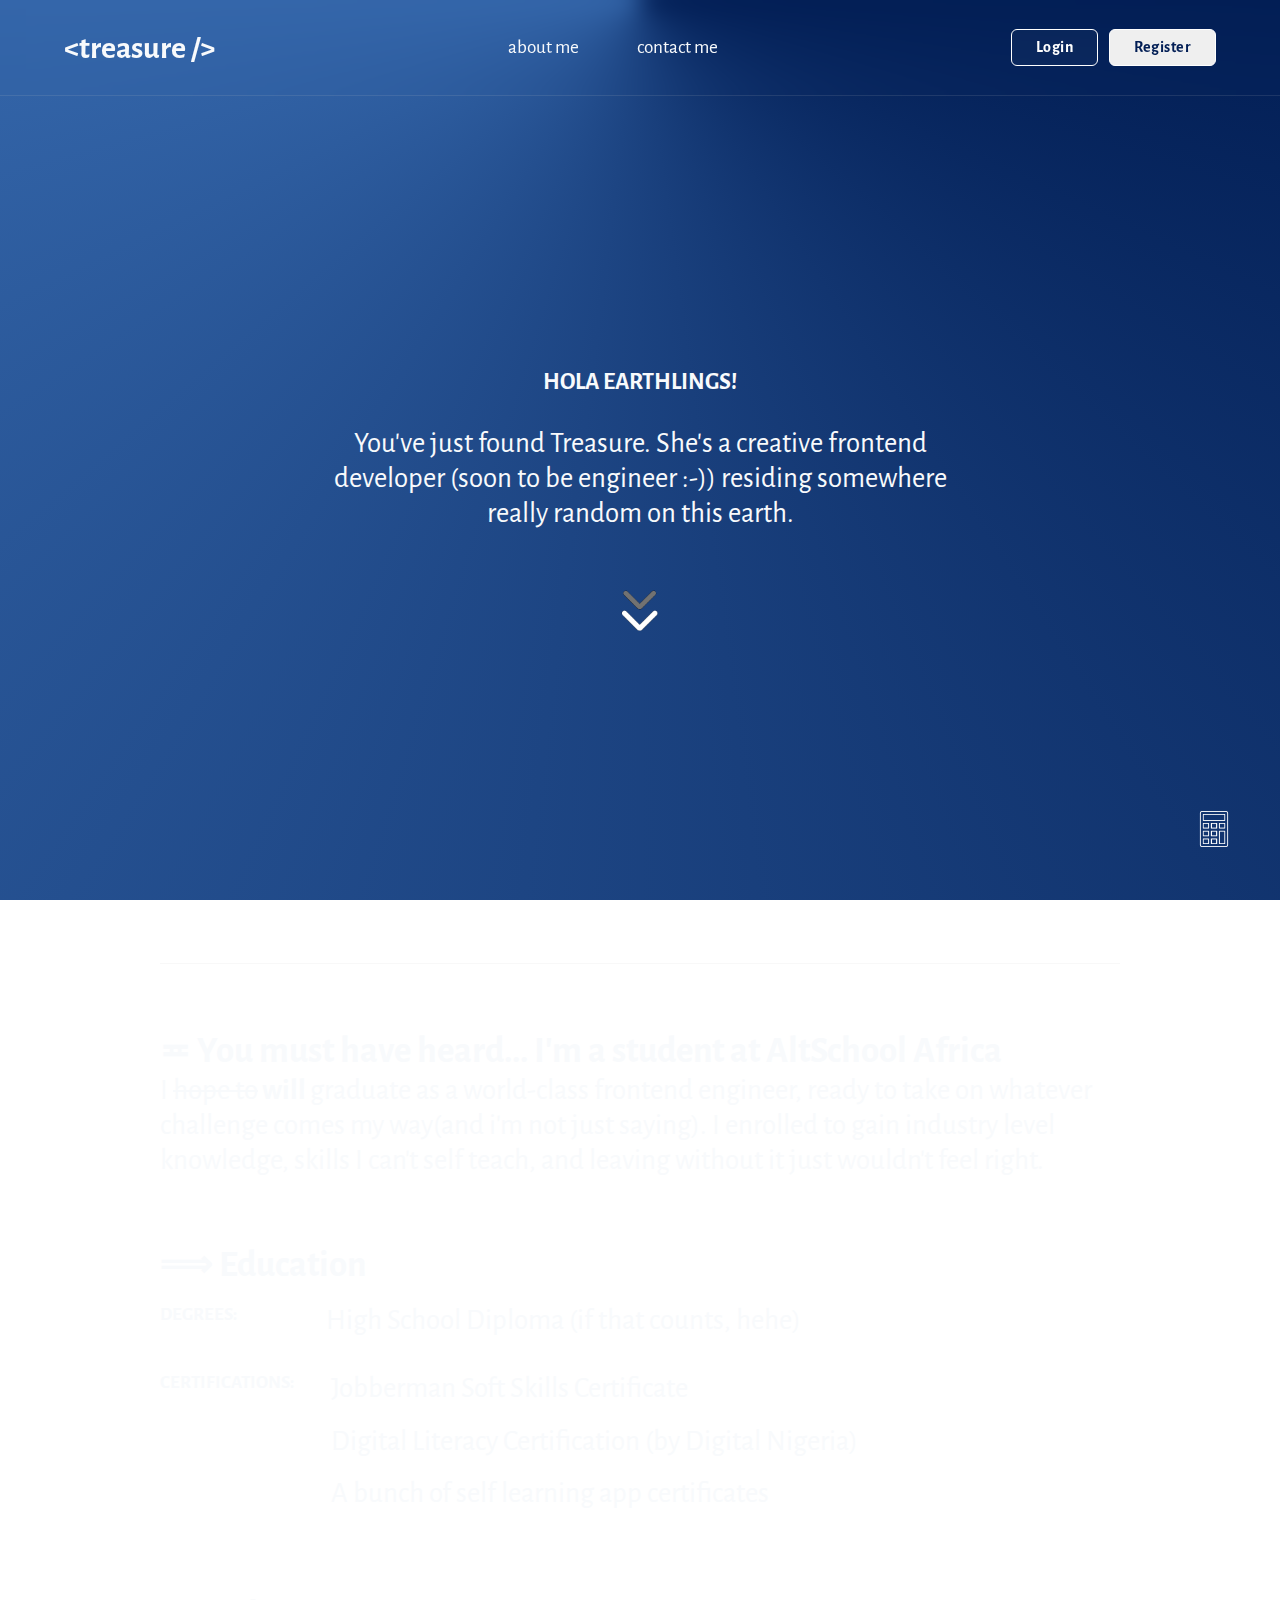
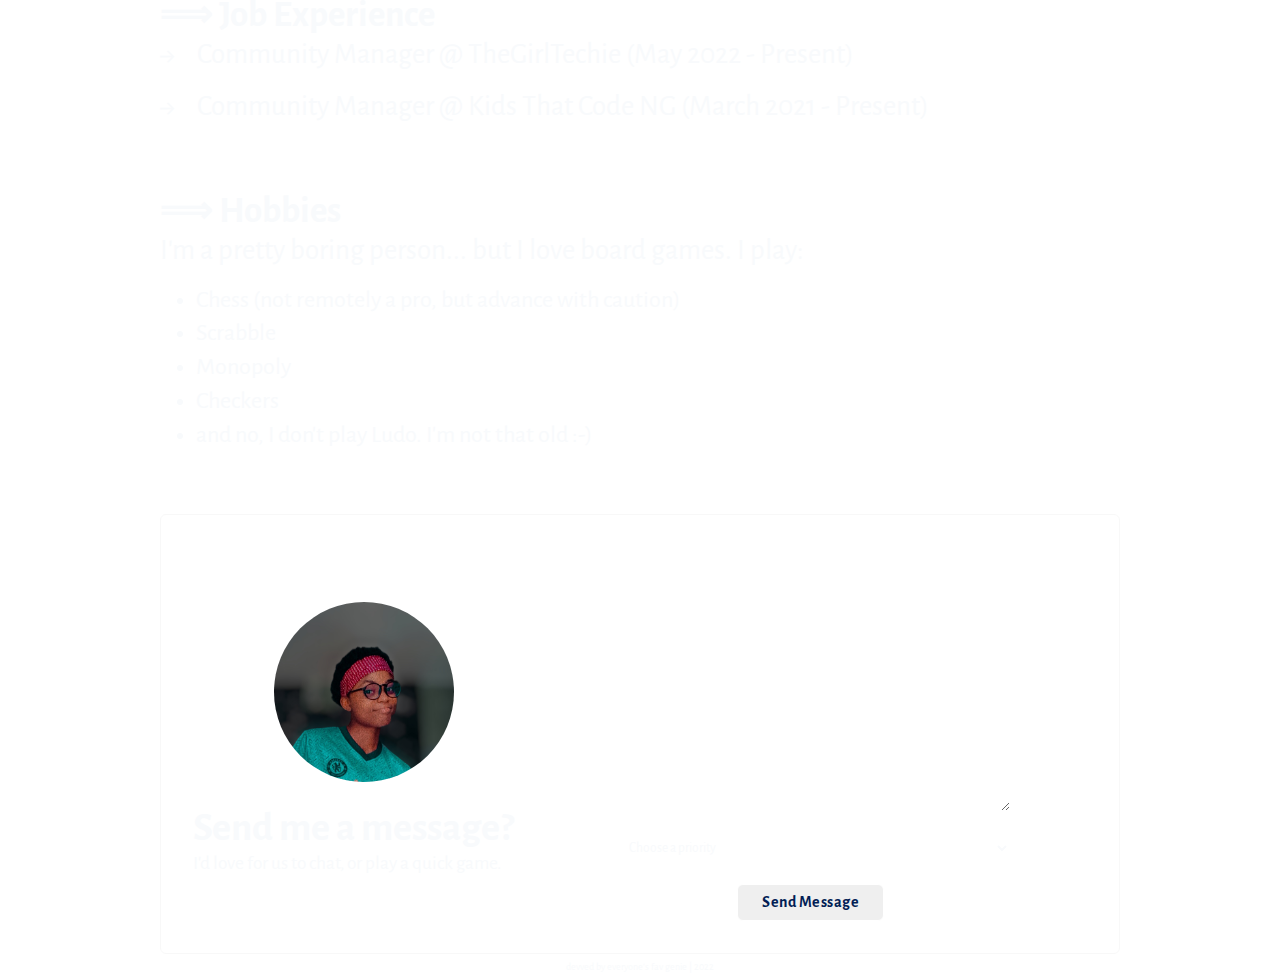
==== commit 7d02a3ef: "added certification" ====
--- a/index.html
+++ b/index.html
@@ -45,10 +45,9 @@
                     <div class="degrees cert">
                         <h3>CERTIFICATIONS: </h3>
                         <div>
-                            <p>Jobberman Soft Skills Certificate</p>
-                            <p>inserts presentable certificate here</p>
-                            <p>inserts presentable certificate here</p>
-                            <p>inserts presentable certificate here</p>
+                            <a href="https://drive.google.com/file/d/1-bgCsgVFaTfmWOMP-6u699hJfCKkGdjP/view?usp=sharing"><p>Jobberman Soft Skills Certificate</p></a>
+                            <a href="https://drive.google.com/file/d/1kb4B9whaumsgWeePAtNeyh-MIKt1sgQE/view?usp=sharing"><p>Digital Literacy Certification (by Digital Nigeria)</p></a>
+                            <a href="https://drive.google.com/file/d/1kb4B9whaumsgWeePAtNeyh-MIKt1sgQE/view?usp=sharing"><p>A bunch of self learning app certificates</p></a>                
                         </div>
                     </div>
                     <p></p>
